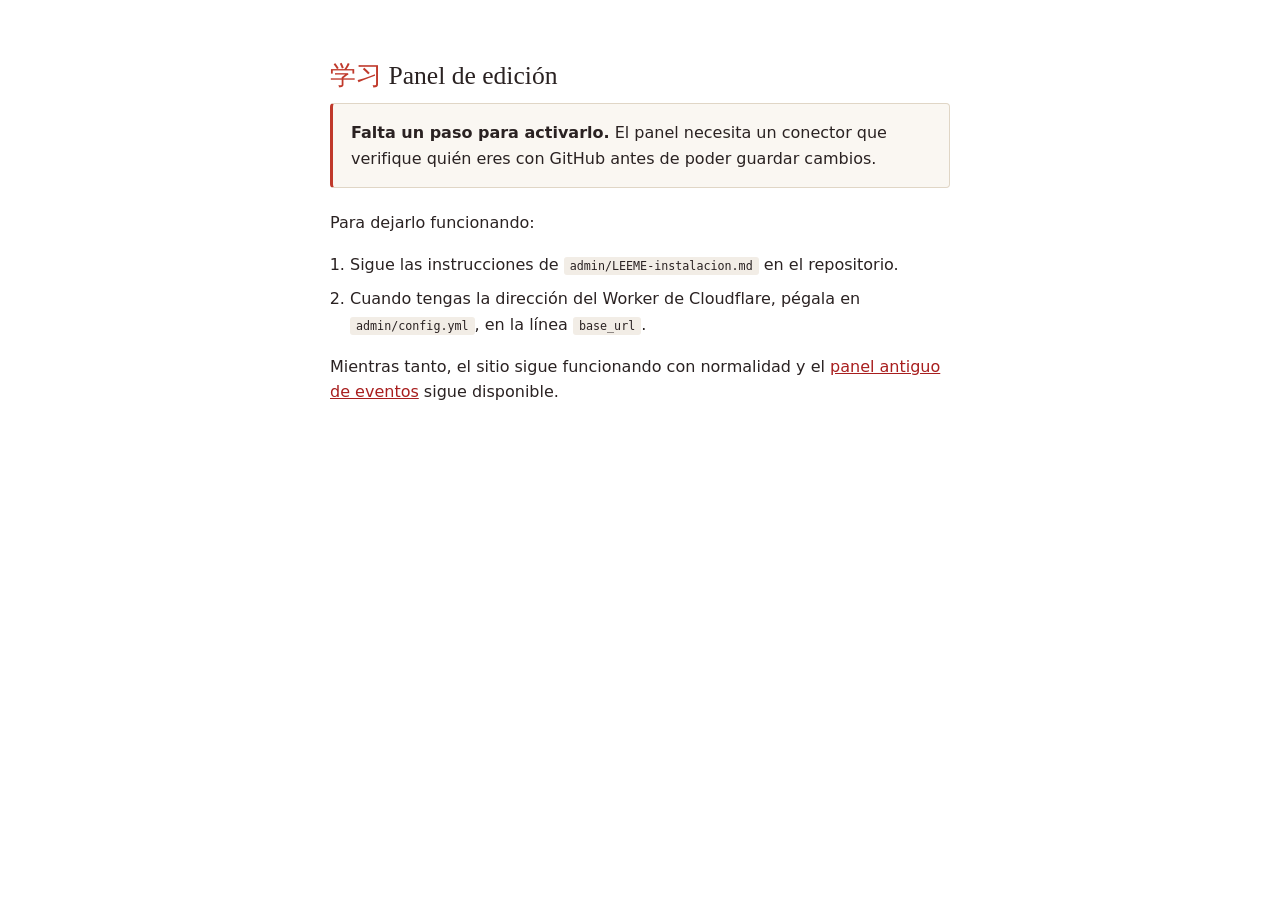
==== admin/index.html @ 7b7299d8 "Agregar panel de edición visual en /admin Monta Decap CMS para editar eventos, reportajes y equipo c" ====
<!doctype html>
<html lang="es">
<head>
<meta charset="utf-8">
<meta name="viewport" content="width=device-width, initial-scale=1">
<meta name="robots" content="noindex">
<title>Panel de edición · Xuexi Club UC</title>
<link rel="icon" href="../assets/logo.png">
<style>
  body{margin:0;font-family:"Avenir Next",system-ui,-apple-system,"Segoe UI",sans-serif}
  .aviso{max-width:620px;margin:0 auto;padding:56px 24px;color:#2a2222;line-height:1.6}
  .aviso h1{font-family:"Hoefler Text",Georgia,serif;font-size:1.6rem;font-weight:normal;margin:0 0 6px}
  .aviso .zh{font-family:"Songti SC","Noto Serif SC",serif;color:#C0392B}
  .aviso p{margin:0 0 14px}
  .aviso ol{padding-left:20px}
  .aviso li{margin-bottom:9px}
  .aviso code{background:#f2ede6;border-radius:3px;padding:2px 6px;font-size:.9em}
  .aviso .box{border:1px solid #e0d6c6;border-left:3px solid #C0392B;
    border-radius:4px;padding:16px 18px;background:#faf7f2;margin-bottom:22px}
  .aviso a{color:#A81E1E}
</style>
</head>
<body>

<div id="aviso" class="aviso" hidden>
  <h1><span class="zh">学习</span> Panel de edición</h1>
  <div class="box">
    <p style="margin:0"><b>Falta un paso para activarlo.</b> El panel necesita un
    conector que verifique quién eres con GitHub antes de poder guardar cambios.</p>
  </div>
  <p>Para dejarlo funcionando:</p>
  <ol>
    <li>Sigue las instrucciones de <code>admin/LEEME-instalacion.md</code>
      en el repositorio.</li>
    <li>Cuando tengas la dirección del Worker de Cloudflare, pégala en
      <code>admin/config.yml</code>, en la línea <code>base_url</code>.</li>
  </ol>
  <p>Mientras tanto, el sitio sigue funcionando con normalidad y el
    <a href="../admin.html">panel antiguo de eventos</a> sigue disponible.</p>
</div>

<script>
  // Si la configuración todavía trae el marcador de posición, mostramos las
  // instrucciones en vez de un login que no va a funcionar.
  fetch('config.yml', {cache: 'no-cache'})
    .then(function(r){ return r.ok ? r.text() : ''; })
    .then(function(txt){
      if (!txt || txt.indexOf('PEGAR-AQUI-LA-URL-DEL-WORKER') !== -1){
        document.getElementById('aviso').hidden = false;
        return;
      }
      var s = document.createElement('script');
      s.src = 'https://unpkg.com/decap-cms@^3.8.0/dist/decap-cms.js';
      document.body.appendChild(s);
    })
    .catch(function(){
      document.getElementById('aviso').hidden = false;
    });
</script>
</body>
</html>
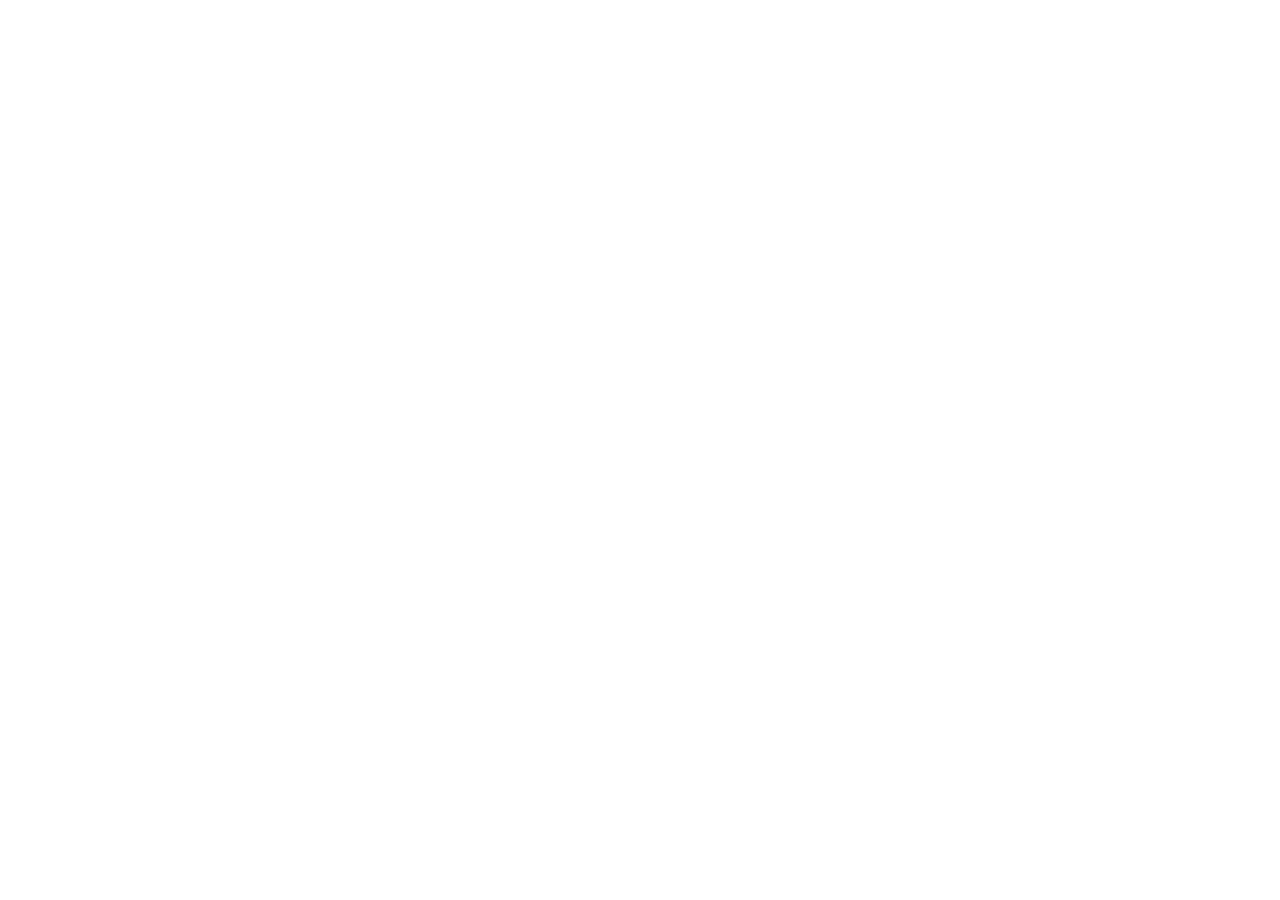
==== commit 3c0218cc: "Implementar sistema de autenticación de miembros con Firebase Auth, Firestore, invitación por código" ====
--- a/admin/index.html
+++ b/admin/index.html
@@ -35,8 +35,7 @@
     <li>Cuando tengas la dirección del Worker de Cloudflare, pégala en
       <code>admin/config.yml</code>, en la línea <code>base_url</code>.</li>
   </ol>
-  <p>Mientras tanto, el sitio sigue funcionando con normalidad y el
-    <a href="../admin.html">panel antiguo de eventos</a> sigue disponible.</p>
+  <p>Mientras tanto, el sitio sigue funcionando con normalidad. Puedes gestionar los miembros e invitaciones en el <a href="miembros.html"><b>Panel de Miembros e Invitaciones</b></a> o usar el <a href="../admin.html">panel antiguo de eventos</a>.</p>
 </div>
 
 <script>
